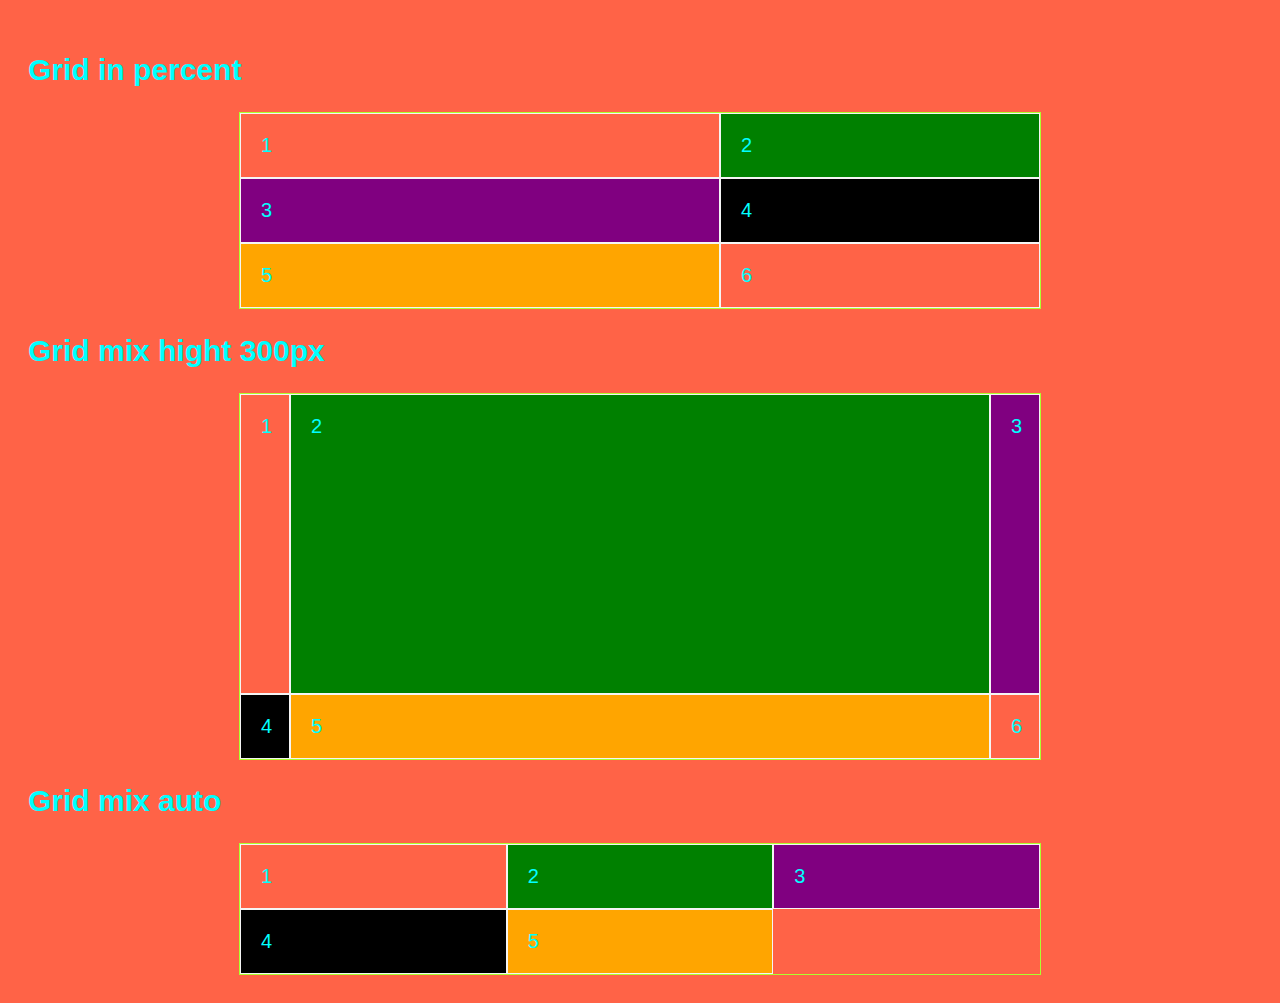
==== DZ/index.html @ 67ca92e9 "2Task" ====
<!DOCTYPE html>
<html lang="en">
<head>
    <meta charset="UTF-8">
    <link rel="stylesheet" href="/DZ/style.css">
    <title>Document</title>
</head>
<body>
    <h2>
        Grid in percent
    </h2>
    <div class="container d-grid task1">
        <div class="block red">1 </div>
        <div class="block green">2</div>
        <div class="block purple" > 3</div>
        <div class="block black">4</div>
        <div class="block orange">5</div>
        <div class="block red">6</div>
    </div>
    <h2>
        Grid mix hight 300px
    </h2>
    <div class="container  d-grid task2">
        <div class="block red">1 </div>
        <div class="block green">2</div>
        <div class="block purple" > 3</div>
        <div class="block black">4</div>
        <div class="block orange">5</div>
        <div class="block red">6</div>
    </div>
    <h2>
        Grid mix auto
    </h2>
    <div class="container  d-grid task3">
        <div class="block red">1 </div>
        <div class="block green">2</div>
        <div class="block purple" > 3</div>
        <div class="block black">4</div>
        <div class="block orange">5</div>
    </div>
</body>
</html>
---- DZ/style.css ----
body{
    background-color: tomato;
    padding: 20px;
    font-size: 20px;
    color: aqua;
    font-family: Arial, Helvetica, sans-serif;
}

.container {
    max-width: 800px;
    width: 100%;
    margin: 0 auto;
    border: 1px solid greenyellow;
}
.block{
    padding: 20px;
    border: 1px solid whitesmoke;
}

.red{
    background-color: tomato;
}

.green{
    background-color: green;
}

.purple{
    background-color: purple;
}

.black{
    background-color: black;
}

.orange{
    background-color: orange;
}


/* grid */
.d-grid{
    display: grid;
}
.task1{
    grid-template-columns: 60% 40%;
}

.task2 {
    grid-template-columns: 50px 1fr 50px;
    grid-template-rows: 300px;
}

.task3 {
    grid-template-columns: auto auto auto;
    grid-template-rows: auto auto;
}
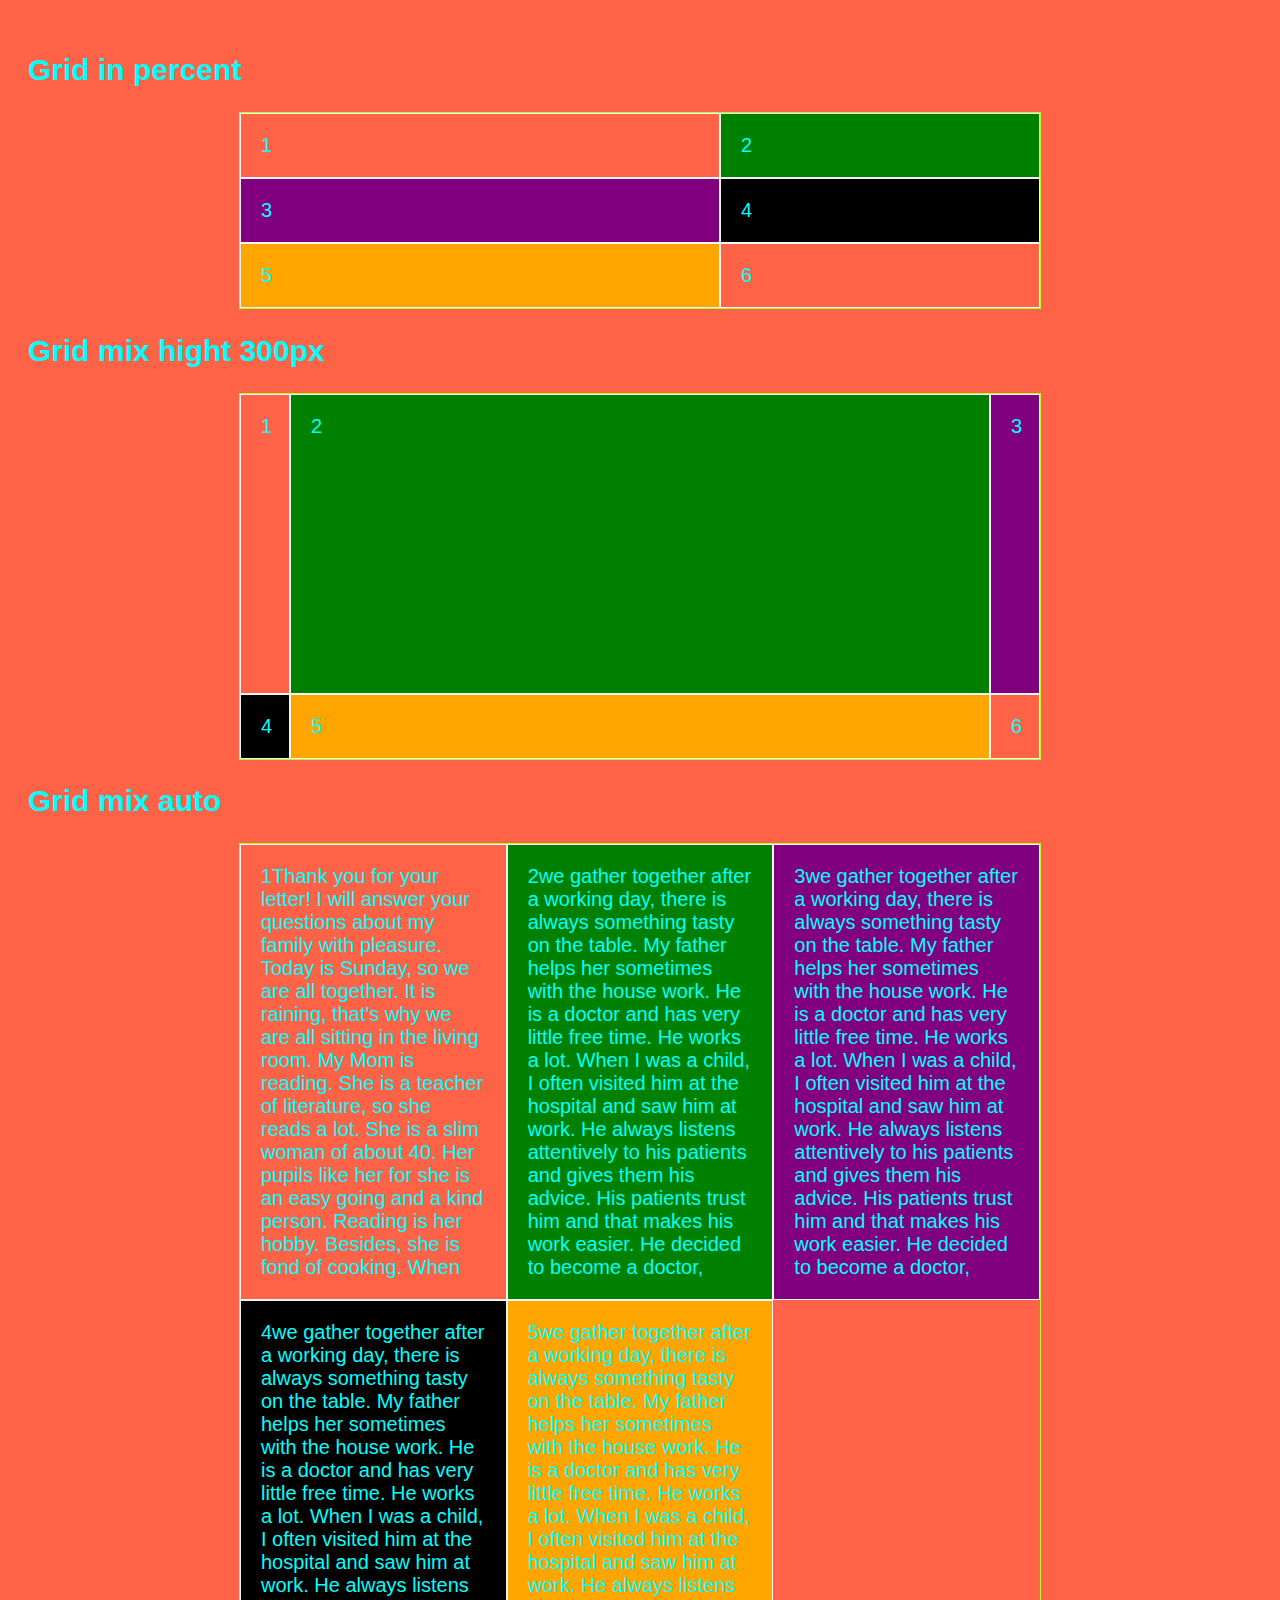
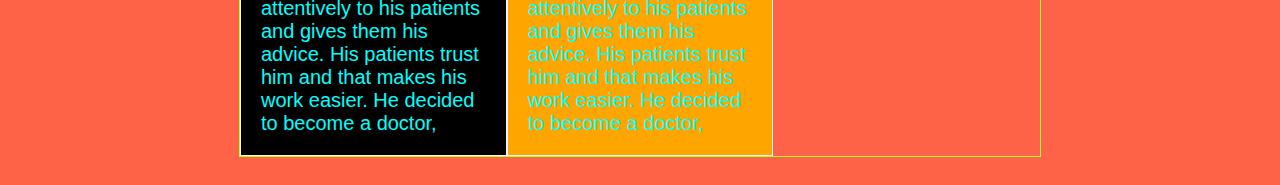
==== commit 0ca3c21f: "2Task" ====
--- a/DZ/index.html
+++ b/DZ/index.html
@@ -32,11 +32,11 @@
         Grid mix auto
     </h2>
     <div class="container  d-grid task3">
-        <div class="block red">1 </div>
-        <div class="block green">2</div>
-        <div class="block purple" > 3</div>
-        <div class="block black">4</div>
-        <div class="block orange">5</div>
+        <div class="block red">1Thank you for your letter! I will answer your questions about my family with pleasure. Today is Sunday, so we are all together. It is raining, that's why we are all sitting in the living room. My Mom is reading. She is a teacher of literature, so she reads a lot. She is a slim woman of about 40. Her pupils like her for she is an easy­ going and a kind person. Reading is her hobby. Besides, she is fond of cooking. When </div>
+        <div class="block green">2we gather together after a working day, there is always something tasty on the table. My father helps her sometimes with the house work. He is a doctor and has very little free time. He works a lot. When I was a child, I often visited him at the hospital and saw him at work. He always listens attentively to his patients and gives them his advice. His patients trust him and that makes his work easier. He decided to become a doctor,</div>
+        <div class="block purple" >3we gather together after a working day, there is always something tasty on the table. My father helps her sometimes with the house work. He is a doctor and has very little free time. He works a lot. When I was a child, I often visited him at the hospital and saw him at work. He always listens attentively to his patients and gives them his advice. His patients trust him and that makes his work easier. He decided to become a doctor,</div>
+        <div class="block black">4we gather together after a working day, there is always something tasty on the table. My father helps her sometimes with the house work. He is a doctor and has very little free time. He works a lot. When I was a child, I often visited him at the hospital and saw him at work. He always listens attentively to his patients and gives them his advice. His patients trust him and that makes his work easier. He decided to become a doctor,</div>
+        <div class="block orange">5we gather together after a working day, there is always something tasty on the table. My father helps her sometimes with the house work. He is a doctor and has very little free time. He works a lot. When I was a child, I often visited him at the hospital and saw him at work. He always listens attentively to his patients and gives them his advice. His patients trust him and that makes his work easier. He decided to become a doctor,</div>
     </div>
 </body>
 </html>